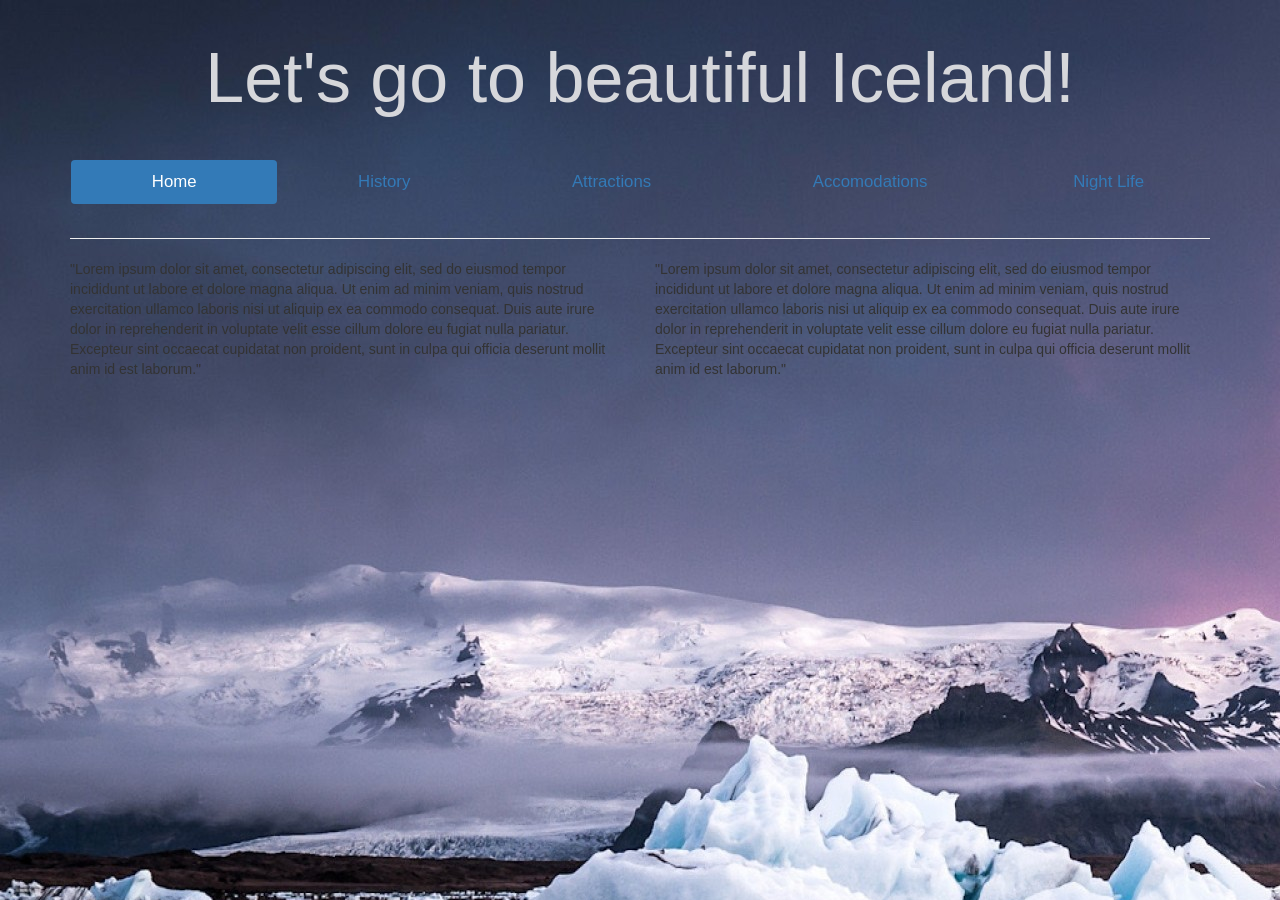
==== vacation.html @ c433fb56 "added nav-bar features, background, added columns and rows, active button" ====
<!DOCTYPE html>
  <html>

    <head>
      <meta charset="utf-8">
      <meta http-equiv="X-UA-Compatible" content="IE=edge">
      <meta name="viewport" content="width=device-width, initial-scale=1">
      <title>An Epic Vacation!</title>
      <link href="css/bootstrap.min.css" rel="stylesheet" media="screen">
      <link href="css/my-css.css" rel="stylesheet" type="text/css" media="screen">
    </head>

    <body>
      <div class="container">
        <header class="page-header">
          <h1 class="title">Let's go to beautiful Iceland!</h1>
           <ul class="nav nav-pills navigation navbar nav-justified">
            <li class="active"><a href="#">Home</a></li>
            <li><a href="#">History</a></li>
            <li><a href="#">Attractions</a></li>
            <li><a href="#">Accomodations</a></li>
            <li><a href="#">Night Life</a></li>
          </ul>
        </header>
        <div class="row">
          <div class="col-md-6">
            <p>"Lorem ipsum dolor sit amet, consectetur adipiscing elit,
              sed do eiusmod tempor incididunt ut labore et dolore magna aliqua.
              Ut enim ad minim veniam, quis nostrud exercitation ullamco laboris nisi ut aliquip ex ea commodo consequat.
              Duis aute irure dolor in reprehenderit in voluptate velit esse cillum dolore eu fugiat nulla pariatur.
              Excepteur sint occaecat cupidatat non proident, sunt in culpa qui officia deserunt mollit anim id est laborum."</p>
          </div>
          <div class="col-md-6">
            <p>"Lorem ipsum dolor sit amet, consectetur adipiscing elit,
              sed do eiusmod tempor incididunt ut labore et dolore magna aliqua.
              Ut enim ad minim veniam, quis nostrud exercitation ullamco laboris nisi ut aliquip ex ea commodo consequat.
              Duis aute irure dolor in reprehenderit in voluptate velit esse cillum dolore eu fugiat nulla pariatur.
              Excepteur sint occaecat cupidatat non proident, sunt in culpa qui officia deserunt mollit anim id est laborum."</p>
          </div>
        </div>
      </div>




      <script src="https://ajax.googleapis.com/ajax/libs/jquery/1.11.3/jquery.min.js"></script>
      <script src="js/bootstrap.min.js"></script>
    </body>
  </html>
---- css/my-css.css ----
body {
  background-image:url('../img/background1.jpg');
}

.title {
  text-align: center;
  color: #D6D7DB;
  font-size: 5em;
  margin: 0 0 .6em 0;
}
.navigation {
  font-size: 1.2em;
  color: #D6D7DB;
}
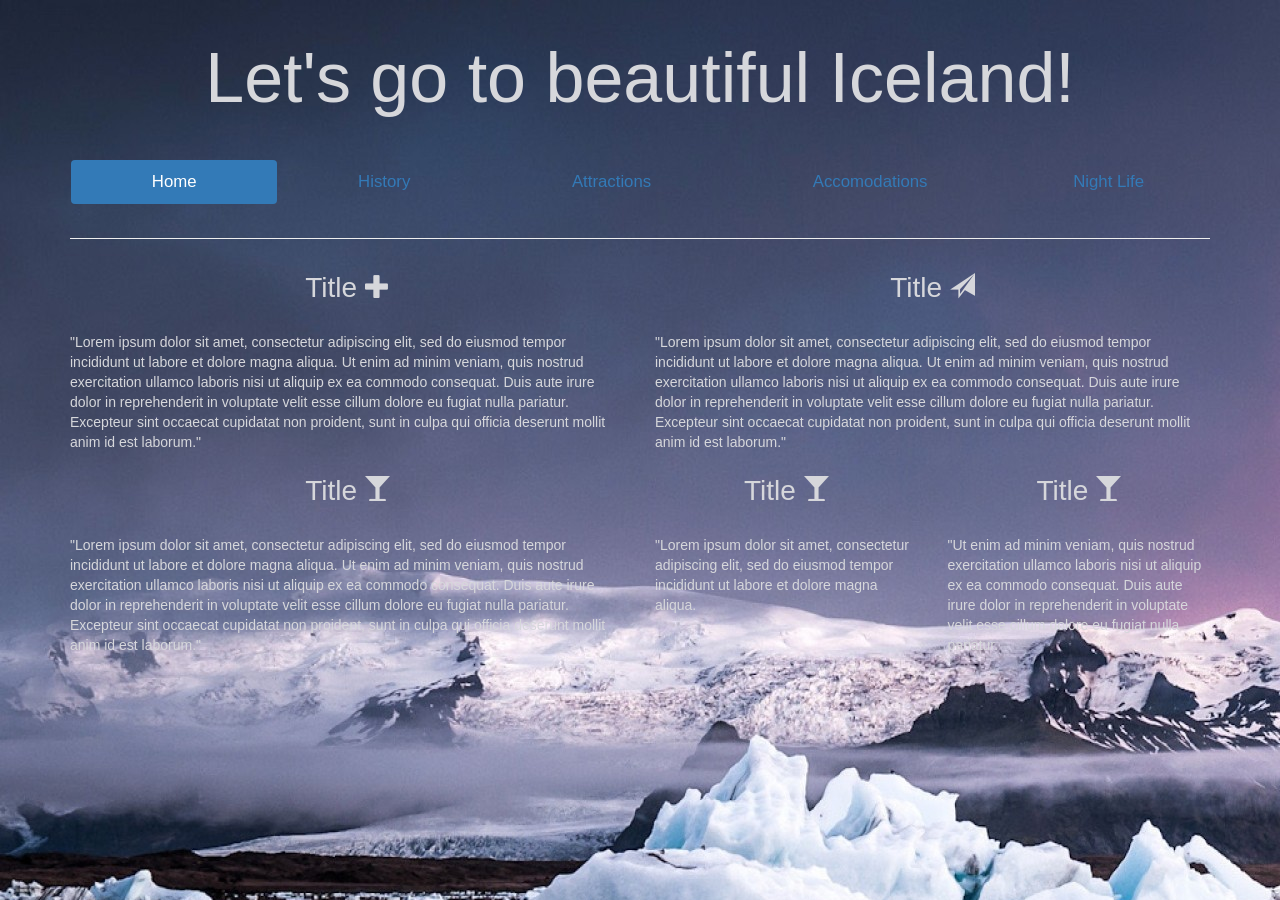
==== commit 773e1d8c: "added glyphicons" ====
--- a/vacation.html
+++ b/vacation.html
@@ -13,7 +13,7 @@
     <body>
       <div class="container">
         <header class="page-header">
-          <h1 class="title">Let's go to beautiful Iceland!</h1>
+          <h1 class="title main">Let's go to beautiful Iceland!</h1>
            <ul class="nav nav-pills navigation navbar nav-justified">
             <li class="active"><a href="#">Home</a></li>
             <li><a href="#">History</a></li>
@@ -24,6 +24,7 @@
         </header>
         <div class="row">
           <div class="col-md-6">
+            <h2 class="title">Title  <b class="glyphicon glyphicon-plus icons"></b></h2>
             <p>"Lorem ipsum dolor sit amet, consectetur adipiscing elit,
               sed do eiusmod tempor incididunt ut labore et dolore magna aliqua.
               Ut enim ad minim veniam, quis nostrud exercitation ullamco laboris nisi ut aliquip ex ea commodo consequat.
@@ -31,12 +32,37 @@
               Excepteur sint occaecat cupidatat non proident, sunt in culpa qui officia deserunt mollit anim id est laborum."</p>
           </div>
           <div class="col-md-6">
+            <h2 class="title">Title  <b class="glyphicon glyphicon-send icons"></b></h2>
             <p>"Lorem ipsum dolor sit amet, consectetur adipiscing elit,
               sed do eiusmod tempor incididunt ut labore et dolore magna aliqua.
               Ut enim ad minim veniam, quis nostrud exercitation ullamco laboris nisi ut aliquip ex ea commodo consequat.
               Duis aute irure dolor in reprehenderit in voluptate velit esse cillum dolore eu fugiat nulla pariatur.
               Excepteur sint occaecat cupidatat non proident, sunt in culpa qui officia deserunt mollit anim id est laborum."</p>
           </div>
+        </div>
+        <div class="row">
+          <div class="col-md-6">
+            <h2 class="title">Title  <b class="glyphicon glyphicon-glass icons"></b></h2>
+            <p>"Lorem ipsum dolor sit amet, consectetur adipiscing elit,
+              sed do eiusmod tempor incididunt ut labore et dolore magna aliqua.
+              Ut enim ad minim veniam, quis nostrud exercitation ullamco laboris nisi ut aliquip ex ea commodo consequat.
+              Duis aute irure dolor in reprehenderit in voluptate velit esse cillum dolore eu fugiat nulla pariatur.
+              Excepteur sint occaecat cupidatat non proident, sunt in culpa qui officia deserunt mollit anim id est laborum."</p>
+          </div>
+          <div class="col-md-6">
+            <div class="row">
+              <div class="col-md-6">
+                <h2 class="title">Title <b class="glyphicon glyphicon-glass icons"></b></h2>
+                <p>"Lorem ipsum dolor sit amet, consectetur adipiscing elit,
+                  sed do eiusmod tempor incididunt ut labore et dolore magna aliqua.
+                </p>
+              </div>
+              <div class="col-md-6">
+                <h2 class="title">Title <b class="glyphicon glyphicon-glass icons"></b></h2>
+                <p>"Ut enim ad minim veniam, quis nostrud exercitation ullamco laboris nisi ut aliquip ex ea commodo consequat.
+                  Duis aute irure dolor in reprehenderit in voluptate velit esse cillum dolore eu fugiat nulla pariatur.</p>
+              </div>
+            </div>
         </div>
       </div>
 
--- a/css/my-css.css
+++ b/css/my-css.css
@@ -2,13 +2,30 @@
   background-image:url('../img/background1.jpg');
 }
 
-.title {
+.title{
+  text-align: center;
+  color: #D6D7DB;
+  font-size: 2em;
+  margin: .5em 0 1em 0;
+}
+
+.title.main{
   text-align: center;
   color: #D6D7DB;
   font-size: 5em;
   margin: 0 0 .6em 0;
 }
+
 .navigation {
   font-size: 1.2em;
   color: #D6D7DB;
 }
+
+p {
+  color: #D6D7DB;
+}
+
+.icons{
+  color: #D6D7DB;
+  font-size: .9em;
+}
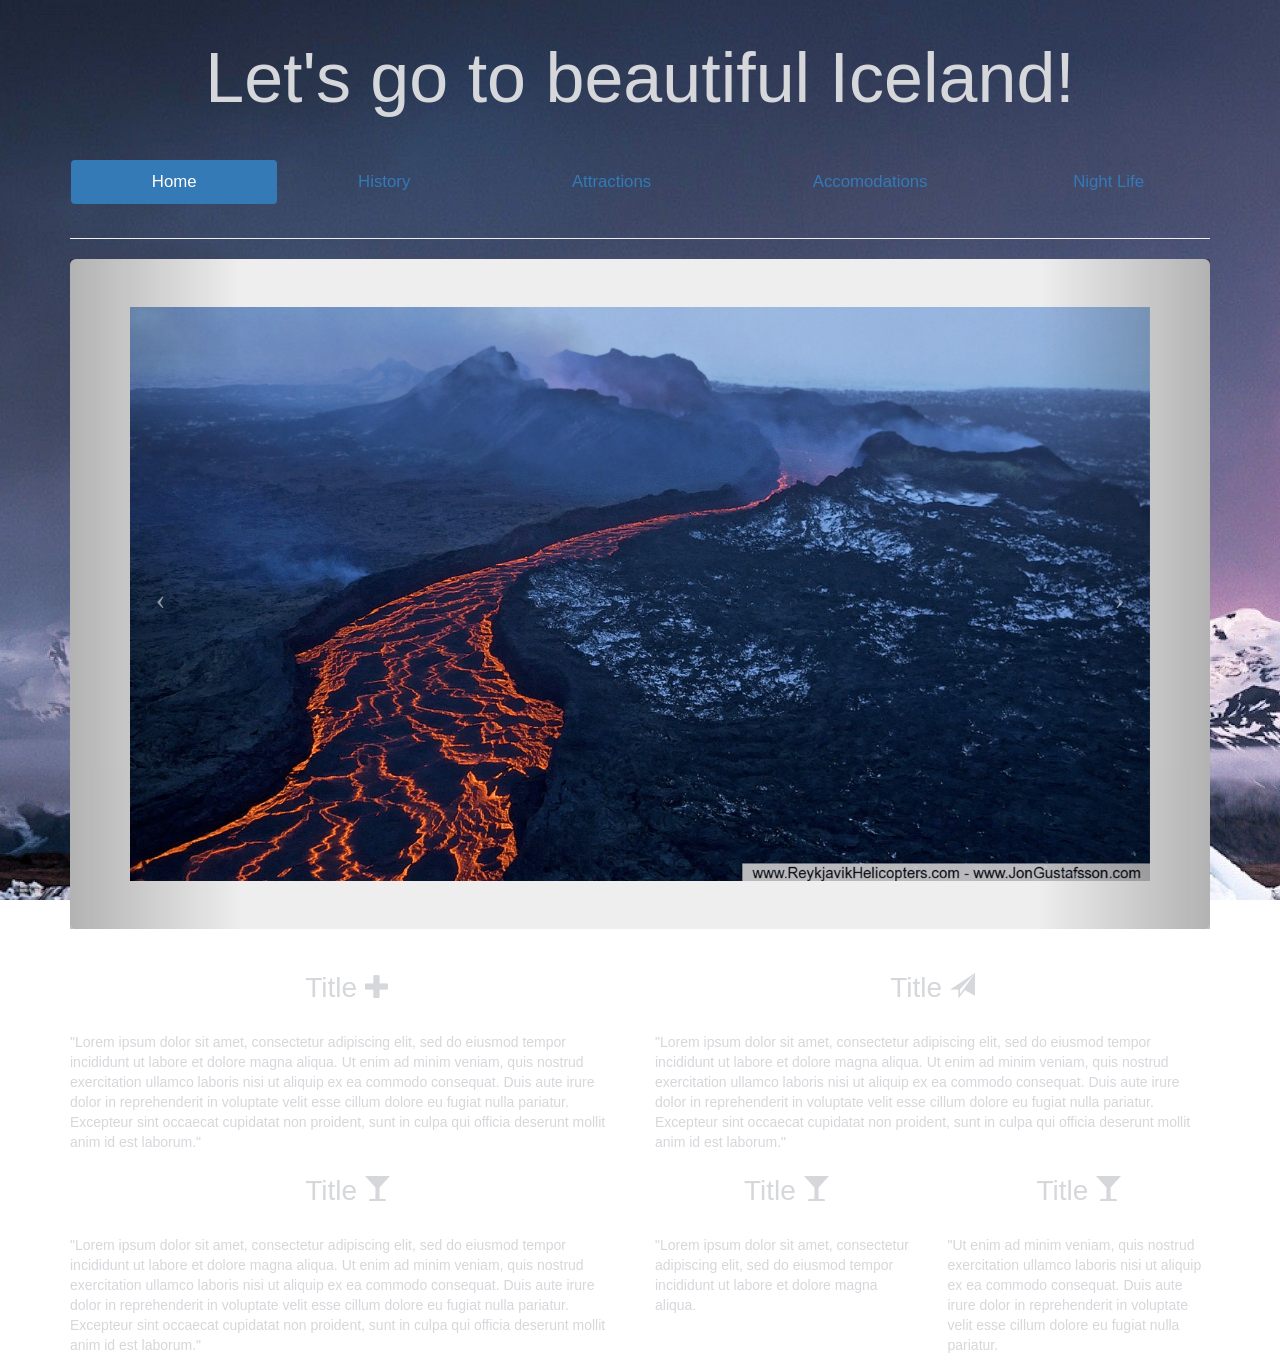
==== commit b5945dc3: "Added Carousel" ====
--- a/vacation.html
+++ b/vacation.html
@@ -22,6 +22,28 @@
             <li><a href="#">Night Life</a></li>
           </ul>
         </header>
+
+        <div id="our-carousel" class="carousel slide jumbotron">
+          <div class="carousel-inner">
+
+            <div class="item active">
+              <img src="img/volcano.jpg" alt="A glorious molten delight">
+            </div>
+            <div class="item">
+              <img class="sandbeach" src="img/blacksandbeach.jpg" alt="a black sand beach"/>
+            </div>
+            <div class="item">
+              <img src="img/reykjavik.jpg" alt="a city in the stars"/>
+            </div>
+          </div>
+          <a class="left carousel-control" href="#our-carousel" data-slide="prev">
+            <span class="icon-prev"></span>
+          </a>
+          <a class="right carousel-control" href="#our-carousel" data-slide="next">
+            <span class="icon-next"></span>
+          </a>
+        </div>
+
         <div class="row">
           <div class="col-md-6">
             <h2 class="title">Title  <b class="glyphicon glyphicon-plus icons"></b></h2>
--- a/css/my-css.css
+++ b/css/my-css.css
@@ -1,5 +1,6 @@
 body {
   background-image:url('../img/background1.jpg');
+  background-attachment: fixed;
 }
 
 .title{
@@ -29,3 +30,10 @@
   color: #D6D7DB;
   font-size: .9em;
 }
+
+.sandbeach{
+  width: 80%;
+  display: block;
+  margin-left: auto;
+  margin-right: auto;
+}
